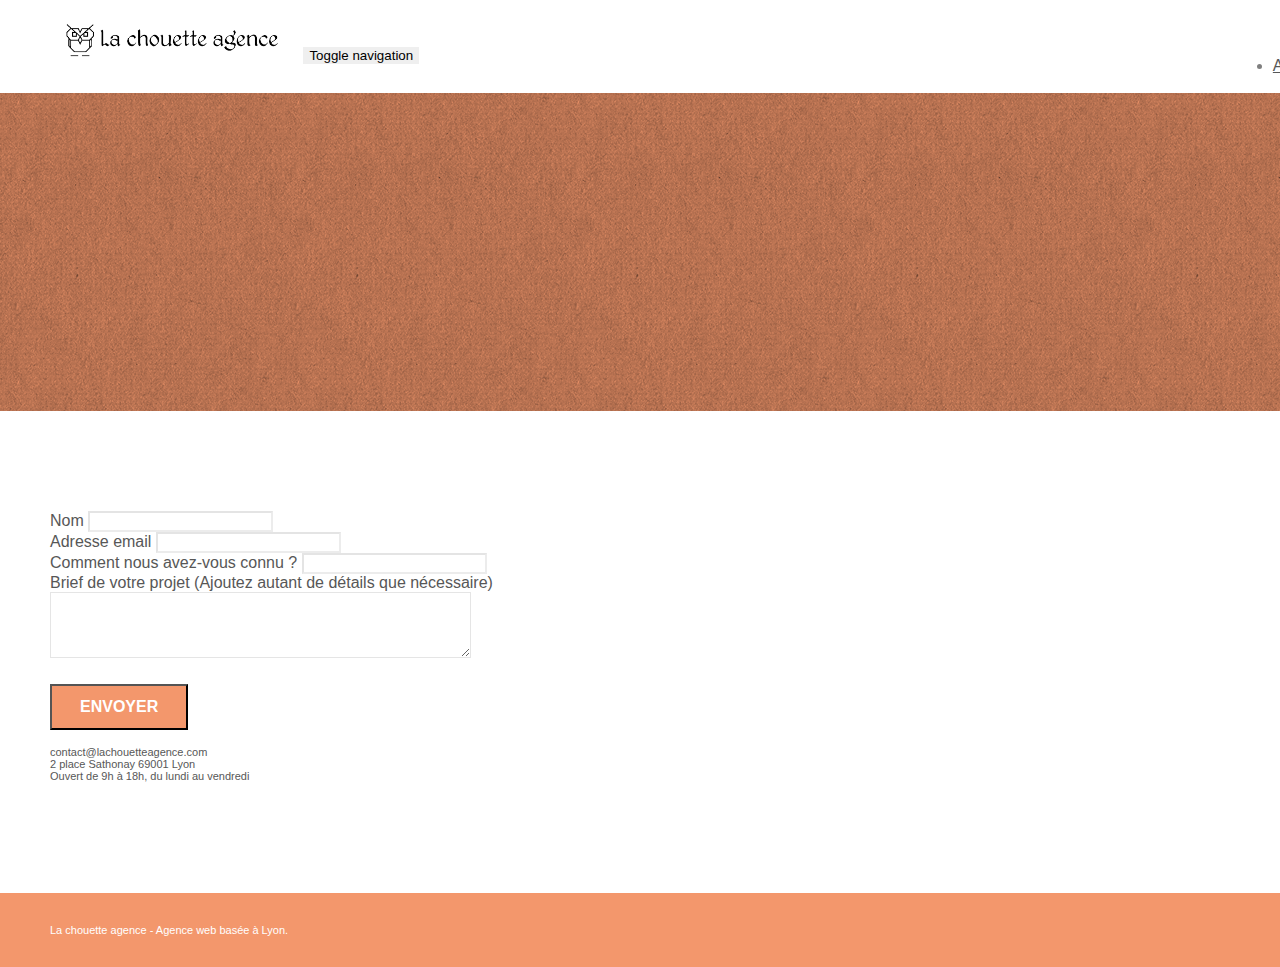
==== contact.html @ d4daa2a4 "Modification de la balise "title"" ====
<!doctype html>
<html lang="fr">
<head>
    <meta charset="utf-8">
    <meta name="description" content="">
    <meta name="viewport" content="width=device-width, initial-scale=1.0, viewport-fit=cover">
    <link rel="shortcut icon" type="image/png" href="favicon.jpg">
    
	<link rel="stylesheet" type="text/css" href="./css/bootstrap.min.css">
	<link rel="stylesheet" type="text/css" href="style.css">
	<link rel="stylesheet" type="text/css" href="./css/font-awesome.min.css">
	<link rel="stylesheet" type="text/css" href="./css/et-line.min.css">
	
    
	<script src="./js/jquery-2.1.0.min.js"></script>
	<script src="./js/bootstrap.min.js"></script>
	<script src="./js/blocs.min.js"></script>
	<script src="./js/jqBootstrapValidation.js"></script>
	<script src="./js/formHandler.js"></script>
    <title>Contact</title>

    
<!-- Analytics -->
 
<!-- Analytics END -->
    
</head>
<body>
<!-- Principal conteneur -->
<div class="page-container">
    
<!-- bloc-0 -->
<div class="bloc bgc-white l-bloc " id="bloc-0">
	<div class="container bloc-sm">
		<nav class="navbar row">
			<div class="navbar-header">
				<a class="navbar-brand" href="index.html"><img src="img/la-chouette-agence.png" alt="paris web design logo agence web meilleure agence" height="40" /></a>
				<button id="nav-toggle" type="button" class="ui-navbar-toggle navbar-toggle" data-toggle="collapse" data-target=".navbar-1">
					<span class="sr-only">Toggle navigation</span><span class="icon-bar"></span><span class="icon-bar"></span><span class="icon-bar"></span>
				</button>
			</div>
			<div class="collapse navbar-collapse navbar-1 special-dropdown-nav">
				<ul class="site-navigation nav navbar-nav">
					<li>
						<a href="index.html">Accueil</a>
					</li>
					<li>
					</li>
					<li>
						<a href="contact.html">contact</a>
					</li>
				</ul>
			</div>
		</nav>
	</div>
</div>
<!-- bloc-0 END -->

<!-- bloc-6 -->
<div class="bloc bg-dots-bg bg-repeat bgc-atomic-tangerine d-bloc bloc-bg-texture texture-paper" id="bloc-6">
	<div class="container bloc-lg">
		<div class="row">
			<div class="col-sm-12">
				<h1 class="text-center hero-bloc-text tc-white">
					Parlons web design !
				</h1>
				<p class="text-center mg-lg tc-white tight-width-whitespace">
					Nous sommes ravis que vous souhaitiez collaborer avec notre agence.<br>
					Parlez-nous de votre projet en complétant le formulaire ci-dessous.
				</p>
			</div>
		</div>
	</div>
</div>
<!-- bloc-6 END -->

<!-- bloc-7 -->
<div class="bloc bgc-white l-bloc" id="bloc-7">
	<div class="container bloc-lg">
		<div class="row">
			<div class="col-sm-6">
				<form id="form_1" novalidate success-msg="Your message has been sent." fail-msg="Sorry it seems that our mail server is not responding, Sorry for the inconvenience!">
					<div class="form-group">
						<label>
							Nom
						</label>
						<input id="name" class="form-control" required />
					</div>
					<div class="form-group">
						<label>
							Adresse email
						</label>
						<input id="email" class="form-control" type="email" required />
					</div>
					<div class="form-group">
						<label>
							Comment nous avez-vous connu ?
						</label>
						<input class="form-control" type="email" required id="input_504" />
					</div>
					<div class="form-group">
						<label>
							Brief de votre projet (Ajoutez autant de détails que nécessaire)<br>
						</label><textarea id="message" class="form-control" rows="4" cols="50" required></textarea>
					</div> 
					<button class="bloc-button btn btn-lg btn-block cta-hero btn-atomic-tangerine" type="submit">
						Envoyer
					</button>
				</form>
			</div>
			<div class="col-sm-6">
				<p>
					contact@lachouetteagence.com<br>2 place Sathonay 69001 Lyon<br>Ouvert de 9h à 18h, du lundi au vendredi<br>
				</p>
			</div>
		</div>
	</div>
</div>
<!-- bloc-7 END -->

<!-- ScrollToTop Button -->
<a class="bloc-button btn btn-d scrollToTop" onclick="scrollToTarget('1')"><span class="fa fa-chevron-up"></span></a>
<!-- ScrollToTop Button END-->


<!-- Footer - bloc-8 -->
<div class="bloc bgc-atomic-tangerine d-bloc" id="bloc-8">
	<div class="container bloc-sm">
		<div class="row">
			<div class="col-sm-12">
				<p class="text-center white">
					La chouette agence - Agence web basée à Lyon.<br>
				</p>
				<div class="row row-no-gutters social">
					<div class="col-sm-3">
						<div class="text-center">
							<a class="social" href="index.html"><span class="fa fa-twitter icon-md"></span></a>
						</div>
					</div>
					<div class="col-sm-3">
						<div class="text-center">
							<a class="social" href="index.html"><span class="fa fa-facebook icon-md"></span></a>
						</div>
					</div>
					<div class="col-sm-3">
						<div class="text-center">
							<a class="social" href="index.html"><span class="fa fa-dribbble icon-md"></span></a>
						</div>
					</div>
					<div class="col-sm-3">
						<div class="text-center">
							<a class="social" href="index.html"><span class="fa fa-instagram icon-md"></span></a>
						</div>
					</div>
				</div>
			</div>
		</div>
	</div>
</div>
<!-- Footer - bloc-8 END -->

</div>
<!-- Principal conteneur END -->
    

</body>
</html>
---- style.css ----
body {
    margin: 0;
    padding: 0;
    background: #FFF;
    overflow-x: hidden;
    -webkit-font-smoothing: antialiased;
    -moz-osx-font-smoothing: grayscale;
}

a,
button {
    transition: all .3s ease-in-out;
    outline: none!important;
}

a:hover {
    text-decoration: none;
    cursor: pointer;
}

#page-loading-blocs-notifaction {
    position: fixed;
    top: 0;
    bottom: 0;
    width: 100%;
    z-index: 100000;
    background: #FFFFFF url("img/pageload-spinner.gif") no-repeat center center;
}

.bloc {
    width: 100%;
    clear: both;
    background: 50% 50% no-repeat;
    padding: 0 50px;
    -webkit-background-size: cover;
    -moz-background-size: cover;
    -o-background-size: cover;
    background-size: cover;
    position: relative;
}

.bloc .container {
    padding-left: 0;
    padding-right: 0;
}

.bloc-lg {
    padding: 100px 50px;
}

.bloc-md {
    padding: 50px;
}

.bloc-sm {
    padding: 20px 50px;
}

.bg-center,
.bg-l-edge,
.bg-r-edge,
.bg-t-edge,
.bg-b-edge,
.bg-tl-edge,
.bg-bl-edge,
.bg-tr-edge,
.bg-br-edge,
.bg-repeat {
    -webkit-background-size: auto!important;
    -moz-background-size: auto!important;
    -o-background-size: auto!important;
    background-size: auto!important;
}

.bg-repeat {
    background: repeat;
}

.bg-t-edge {
    background: top no-repeat;
}

.bloc-bg-texture::before {
    content: "";
    background-size: 2px 2px;
    position: absolute;
    top: 0;
    bottom: 0;
    left: 0;
    right: 0;
}

.texture-paper::before {
    background: url("img/texture-paper.png");
    background-size: 280px 280px;
}

.b-parallax {
    background-attachment: fixed;
}

.d-bloc {
    color: rgba(255, 255, 255, .7);
}

.d-bloc button:hover {
    color: rgba(255, 255, 255, .9);
}

.d-bloc .icon-round,
.d-bloc .icon-square,
.d-bloc .icon-rounded,
.d-bloc .icon-semi-rounded-a,
.d-bloc .icon-semi-rounded-b {
    border-color: rgba(255, 255, 255, .9);
}

.d-bloc .divider-h span {
    border-color: rgba(255, 255, 255, .2);
}

.d-bloc .a-btn,
.d-bloc .navbar a,
.d-bloc .navbar-brand,
.d-bloc a .icon-sm,
.d-bloc a .icon-md,
.d-bloc a .icon-lg,
.d-bloc a .icon-xl,
.d-bloc h1 a,
.d-bloc h2 a,
.d-bloc h3 a,
.d-bloc h4 a,
.d-bloc h5 a,
.d-bloc h6 a,
.d-bloc p a {
    color: rgba(255, 255, 255, .6);
}

.d-bloc .a-btn:hover,
.d-bloc .navbar a:hover,
.d-bloc .navbar-brand:hover,
.d-bloc a:hover .icon-sm,
.d-bloc a:hover .icon-md,
.d-bloc a:hover .icon-lg,
.d-bloc a:hover .icon-xl,
.d-bloc h1 a:hover,
.d-bloc h2 a:hover,
.d-bloc h3 a:hover,
.d-bloc h4 a:hover,
.d-bloc h5 a:hover,
.d-bloc h6 a:hover,
.d-bloc p a:hover {
    color: rgba(255, 255, 255, 1);
}

.d-bloc .navbar-toggle .icon-bar {
    background: rgba(255, 255, 255, 1);
}

.d-bloc .btn-wire,
.d-bloc .btn-wire:hover {
    color: rgba(255, 255, 255, 1);
    border-color: rgba(255, 255, 255, 1);
}

.d-bloc .panel {
    color: rgba(0, 0, 0, .5);
}

.d-bloc .panel button:hover {
    color: rgba(0, 0, 0, .7);
}

.d-bloc .panel icon {
    border-color: rgba(0, 0, 0, .7);
}

.d-bloc .panel .divider-h span {
    border-color: rgba(0, 0, 0, .1);
}

.d-bloc .panel .a-btn {
    color: rgba(0, 0, 0, .6);
}

.d-bloc .panel .a-btn:hover {
    color: rgba(0, 0, 0, 1);
}

.d-bloc .panel .btn-wire,
.d-bloc .panel .btn-wire:hover {
    color: rgba(0, 0, 0, .7);
    border-color: rgba(0, 0, 0, .3);
}

.d-bloc .panel,
.l-bloc {
    color: rgba(0, 0, 0, .5);
}

.d-bloc .panel button:hover,
.l-bloc button:hover {
    color: rgba(0, 0, 0, .7);
}

.l-bloc .icon-round,
.l-bloc .icon-square,
.l-bloc .icon-rounded,
.l-bloc .icon-semi-rounded-a,
.l-bloc .icon-semi-rounded-b {
    border-color: rgba(0, 0, 0, .7);
}

.d-bloc .panel .divider-h span,
.l-bloc .divider-h span {
    border-color: rgba(0, 0, 0, .1);
}

.d-bloc .panel .a-btn,
.l-bloc .a-btn,
.l-bloc .navbar a,
.l-bloc .navbar-brand,
.l-bloc a .icon-sm,
.l-bloc a .icon-md,
.l-bloc a .icon-lg,
.l-bloc a .icon-xl,
.l-bloc h1 a,
.l-bloc h2 a,
.l-bloc h3 a,
.l-bloc h4 a,
.l-bloc h5 a,
.l-bloc h6 a,
.l-bloc p a {
    color: rgba(0, 0, 0, .6);
}

.d-bloc .panel .a-btn:hover,
.l-bloc .a-btn:hover,
.l-bloc .navbar a:hover,
.l-bloc .navbar-brand:hover,
.l-bloc a:hover .icon-sm,
.l-bloc a:hover .icon-md,
.l-bloc a:hover .icon-lg,
.l-bloc a:hover .icon-xl,
.l-bloc h1 a:hover,
.l-bloc h2 a:hover,
.l-bloc h3 a:hover,
.l-bloc h4 a:hover,
.l-bloc h5 a:hover,
.l-bloc h6 a:hover,
.l-bloc p a:hover {
    color: rgba(0, 0, 0, 1);
}

.l-bloc .navbar-toggle .icon-bar {
    color: rgba(0, 0, 0, .6);
}

.d-bloc .panel .btn-wire,
.d-bloc .panel .btn-wire:hover,
.l-bloc .btn-wire,
.l-bloc .btn-wire:hover {
    color: rgba(0, 0, 0, .7);
    border-color: rgba(0, 0, 0, .3);
}

.voffset {
    margin-top: 30px;
}

.voffset-lg {
    margin-top: 80px;
}

.row-no-gutters {
    margin-right: 0;
    margin-left: 0;
}

.row.row-no-gutters > [class^="col-"],
.row.row-no-gutters > [class*=" col-"] {
    padding-right: 0;
    padding-left: 0;
}

#bloc-1-hero h1 {
    font-size: 32px;
}

.navbar {
    margin-bottom: 0;
    z-index: 1;
}

.navbar-brand {
    height: auto;
    padding: 3px 15px;
    font-size: 25px;
    font-weight: normal;
    font-weight: 600;
    line-height: 44px;
}

.navbar-brand img {
    max-height: 200px;
    margin: 0 5px 0 0;
    display: inline;
}

.navbar-brand img[src$=svg] {
    min-width: 100px;
}

.nav-center .navbar-brand img {
    margin: 0;
}

.navbar .nav {
    padding-top: 2px;
    margin-right: -16px;
    float: right;
    z-index: 1;
}

.nav > li {
    float: left;
    margin-top: 4px;
    font-size: 16px;
}

.navbar-nav .open .dropdown-menu > li > a {
    text-align: inherit;
}

.nav > li a:hover,
.nav > li a:focus {
    background: transparent;
}

.navbar-toggle {
    margin: 10px 10px 0 0;
    border: 0px;
}

.navbar-toggle:hover {
    background: transparent!important;
}

.navbar-toggle .icon-bar {
    background-color: rgba(0, 0, 0, .5);
    width: 26px;
}

.nav-invert .navbar .nav {
    float: left;
}

.nav-invert .navbar-header,
.nav-invert .navbar-brand {
    float: right;
    position: relative;
    z-index: 2;
}

@media (min-width: 768px) {
    .site-navigation {
        position: absolute;
        top: 50%;
        right: 20px;
        transform: translate(0, -50%);
        -webkit-transform: translateY(-50%);
    }
    .nav > li .dropdown-menu a,
    .nav > li .dropdown-menu a:hover {
        color: #484848;
    }
    .nav-invert .site-navigation {
        left: 0;
        right: 0;
    }
    .nav-center {
        text-align: center;
    }
    .nav-center .navbar-header {
        width: 100%;
    }
    .nav-center .navbar-header,
    .nav-center .navbar-brand,
    .nav-center .nav > li {
        float: none;
        display: inline-block;
    }
    .nav-center .site-navigation {
        position: relative;
        width: 100%;
        right: 0;
        margin-right: 0px;
        margin-top: 20px;
    }
    .nav-center.mini-nav .navbar-toggle {
        float: none;
        margin: 10px auto 0;
    }
}

.nav > li > .dropdown a {
    background: none!important;
    display: block;
    padding: 14px 15px;
}

nav .caret {
    margin: 0 5px;
}

.dropdown-menu .dropdown-menu {
    top: -8px;
    left: 100%;
}

.dropdown-menu .dropmenu-flow-right {
    top: 100%;
    left: 0;
    margin-left: -1px;
    border-top-left-radius: 0;
    border-top-right-radius: 0;
}

.dropdown-menu .dropdown span {
    border: 4px solid black;
    border-top-color: transparent;
    border-right-color: transparent;
    border-bottom-color: transparent;
    margin: 6px -5px 0 0!important;
    float: right;
}

.mg-md {
    margin-top: 10px;
    margin-bottom: 20px;
}

.mg-lg {
    margin-top: 10px;
    margin-bottom: 40px;
}

.btn {
    margin: 0 5px 5px 0;
}

.btn.pull-right {
    margin: 0 0 5px 5px;
}

.btn-d,
.btn-d:hover,
.btn-d:focus {
    color: #FFF;
    background: rgba(0, 0, 0, .3);
}

button {
    outline: none!important;
}

.btn-rd {
    border-radius: 40px;
}

.btn-clean {
    border: 1px solid rgba(0, 0, 0, .08);
    border-bottom-color: rgba(0, 0, 0, .1);
    text-shadow: 0 1px 0 rgba(0, 0, 1, .1);
    box-shadow: 0 1px 3px rgba(0, 0, 1, .25), inset 0 1px 0 0 rgba(255, 255, 255, .15);
}

.icon-md {
    font-size: 30px!important;
}

.icon-lg {
    font-size: 60px!important;
}

.sm-shadow {
    text-shadow: 0 1px 2px rgba(0, 0, 0, .3);
}

.panel-sq,
.panel-sq .panel-heading,
.panel-sq .panel-footer {
    border-radius: 0;
}

.panel-rd {
    border-radius: 30px;
}

.panel-rd .panel-heading {
    border-radius: 29px 29px 0 0;
}

.panel-rd .panel-footer {
    border-radius: 0 0 29px 29px;
}

.form-control {
    border-color: rgba(0, 0, 0, .1);
    box-shadow: none;
}

.scrollToTop {
    width: 40px;
    height: 40px;
    position: fixed;
    bottom: 20px;
    right: 20px;
    opacity: 0;
    z-index: 500;
    transition: all .3s ease-in-out;
}

.scrollToTop span {
    margin-top: 6px;
}

.showScrollTop {
    font-size: 14px;
    opacity: 1;
}

a[data-lightbox] {
    position: relative;
    display: block;
    text-align: center;
}

a[data-lightbox]:hover::before {
    content: "+";
    font-family: "HelveticaNeue-Light", "Helvetica Neue Light", "Helvetica Neue", Helvetica, Arial;
    font-size: 32px;
    width: 50px;
    height: 50px;
    margin-left: -25px;
    border-radius: 50%;
    background: rgba(0, 0, 0, .6);
    color: #FFF;
    font-weight: 100;
    z-index: 1;
    position: absolute;
    top: 50%;
    transform: translateY(-50%);
    -webkit-transform: translateY(-50%);
}

a[data-lightbox]:hover img {
    opacity: 0.6;
    -webkit-animation-fill-mode: none;
    animation-fill-mode: none;
}

#lightbox-modal {
    display: flex;
    align-items: center;
}

#lightbox-modal .modal-dialog {
    width: 90%;
    max-width: 900px;
    margin: 0 auto 0;
}

#lightbox-modal .modal-dialog img {
    max-height: 90vh;
    margin: 0 auto;
}

.lightbox-caption {
    padding: 20px;
    color: #FFF;
    background: rgba(0, 0, 0, .5);
    position: absolute;
    left: 15px;
    right: 15px;
    bottom: 5px;
}

.close-lightbox {
    color: #FFF;
    font-size: 30px;
    position: absolute;
    top: 20px;
    right: 20px;
    z-index: 20;
    background: rgba(0, 0, 0, .5);
    border: none;
    line-height: 30px;
    padding: 0 9px 5px;
    opacity: 0.3;
}

.close-lightbox:hover,
.next-lightbox:hover,
.prev-lightbox:hover {
    opacity: 1.0;
    color: #FFF;
}

.next-lightbox,
.prev-lightbox {
    font-size: 20px;
    color: rgba(255, 255, 255, .9);
    background: rgba(0, 0, 0, .5);
    transition: all .2s ease-in-out;
    position: absolute;
    top: 45%;
    z-index: 1;
    opacity: 0.4;
}

.next-lightbox {
    padding: 6px 8px 1px 13px;
    right: 25px;
}

.prev-lightbox {
    padding: 6px 13px 1px 10px;
    left: 25px;
}

.snapshot-lb .modal-body {
    padding-bottom: 45px;
}

.snapshot-lb .lightbox-caption {
    padding: 0;
    color: rgba(0, 0, 0, .5);
    background: none;
}

h1,
h2,
h3,
h4,
h5,
h6,
p,
label,
.btn,
a {
    font-family: "helvetica";
    font-weight: 400;
    color: #575757!important;
}

.container {
    max-width: 1000px;
}

.hero-bloc-text {
    font-size: 38px;
}

.hero-bloc-text-sub {
    font-size: 36px;
}

.statement-bloc-text {
    line-height: 26px;
    font-style: italic;
    font-size: 20px;
    text-align: center;
    font-weight: lighter;
    max-width: 520px;
    margin: auto auto auto auto;
}

p {
    font-size: 11px;
}

.tight-width-whitespace {
    max-width: 600px;
    margin: auto auto auto auto;
}

.h1 {
    font-size: 20px;
    font-family: "Open Sans";
}

.cta-hero {
    margin-top: 22px;
    color: #FFFFFF!important;
    text-transform: uppercase;
    padding: 12px 28px 12px 28px;
    font-size: 16px;
    font-weight: 700;
}

.social {
    max-width: 400px;
    margin: auto auto auto auto;
}

h2 {
    font-size: 22px;
    line-height: 1.4em;
}

h3 {
    font-size: 15px;
    text-transform: uppercase;
    font-weight: 700;
    color: #333333!important;
}

.med-width-whitespace {
    max-width: 800px;
    margin: auto auto auto auto;
    box-shadow: 0px 0px 0px #000000;
}

h1 {
    color: #333333!important;
}

h4 {
    color: #333333!important;
}

.icons {
    margin-bottom: 14px;
    margin-top: 24px;
}

.white {
    color: #FFFFFF!important;
}

.portfolio-thumb {
    margin-bottom: 24px;
}

.portfolio-row {
    margin-bottom: 44px;
    margin-top: 50px;
}

.avatar {
    box-shadow: 0px 4px 9px rgba(0, 0, 0, 0.3);
}

.black-background {
    background-color: rgba(165, 147, 99, 0.7);
    padding: 40px 40px 40px 40px;
}

.bold-link {
    font-weight: 900;
    text-decoration: underline!important;
}

.bgc-white {
    background-color: #FFFFFF;
}

.bgc-dark-slate-blue {
    background-color: #364577;
}

.bgc-atomic-tangerine {
    background-color: #F3976C;
}

.tc-white {
    color: #F3976C!important;
}

.btn-atomic-tangerine {
    background: #F3976C;
    color: #FFFFFF!important;
}

.btn-atomic-tangerine:hover {
    background: #c27956!important;
    color: #FFFFFF!important;
}

.ltc-white {
    color: #FFFFFF!important;
}

.ltc-white:hover {
    color: #cccccc!important;
}

.ltc-atomic-tangerine {
    color: #F3976C!important;
}

.ltc-atomic-tangerine:hover {
    color: #c27956!important;
}

.icon-dark-slate-blue {
    color: #364577!important;
    border-color: #364577!important;
}

.bg-dots-bg {
    background-image: url("img/dots-bg.png");
}

.bg-lines-h2-bg {
    background-image: url("img/lines-h2-bg.png");
}

.bg-banniere {
    background-image: url("img/la-chouette-agence-banniere.jpg");
}

.bg-presentation {
    background-image: url("img/image-de-presentation.bmp");
}

@media (max-width: 1024px) {
    .bloc {
        padding-left: 20px;
        padding-right: 20px;
    }
    .bloc.full-width-bloc,
    .bloc-tile-2.full-width-bloc .container,
    .bloc-tile-3.full-width-bloc .container,
    .bloc-tile-4.full-width-bloc .container {
        padding-left: 0;
        padding-right: 0;
    }
}

@media (max-width: 992px) and (min-width: 768px) {
    .navbar .nav {
        max-width: 80%
    }
    .nav-center.navbar .nav {
        max-width: 100%
    }
}

@media only screen and (min-device-width: 768px) and (max-device-width: 1024px) and (orientation: landscape) {
    .b-parallax {
        background-attachment: scroll;
    }
}

@media only screen and (min-device-width: 1024px) and (max-device-width: 1366px) and (-webkit-min-device-pixel-ratio: 1.5) {
    .b-parallax {
        background-attachment: scroll;
    }
}

@media (max-width: 991px) {
    .container {
        width: 100%;
    }
    .b-parallax {
        background-attachment: scroll;
    }
    .page-container,
    #hero-bloc {
        overflow-x: hidden;
        position: relative;
    }
    .bloc {
        padding-left: constant(safe-area-inset-left);
        padding-right: constant(safe-area-inset-right);
    }
    .bloc-group,
    .bloc-group .bloc {
        display: block;
        width: 100%;
    }
    .bloc-fill-screen .fill-bloc-top-edge,
    .bloc-fill-screen .fill-bloc-bottom-edge {
        padding: 0 20px;
        padding-left: constant(safe-area-inset-left);
        padding-right: constant(safe-area-inset-right);
    }
}

@media (max-width: 767px) {
    .page-container {
        overflow-x: hidden;
        position: relative;
    }
    h1,
    h2,
    h3,
    h4,
    h5,
    h6,
    p,
    #disqus_thread {
        padding-left: 10px!important;
        padding-right: 10px!important;
    }
    .b-parallax {
        background-attachment: scroll;
    }
    .navbar .nav {
        padding-top: 0;
        border-top: 1px solid rgba(0, 0, 0, .2);
        float: none!important;
    }
    .navbar.row {
        margin-left: 0;
        margin-right: 0;
    }
    .site-navigation {
        position: inherit;
        transform: none;
        -webkit-transform: none;
        -ms-transform: none;
    }
    .nav > li {
        margin-top: 0;
        border-bottom: 1px solid rgba(0, 0, 0, .1);
        background: rgba(0, 0, 0, .05);
        text-align: left;
        padding-left: 15px;
        width: 100%;
    }
    .nav > li:hover {
        background: rgba(0, 0, 0, .08);
    }
    .dropdown .dropdown a .caret {
        float: none;
        margin: 5px 0 0 10px!important;
        border: 4px solid black;
        border-bottom-color: transparent;
        border-right-color: transparent;
        border-left-color: transparent;
    }
    #hero-bloc .navbar .nav {
        background: rgba(0, 0, 0, .8);
    }
    #hero-bloc .navbar .nav a {
        color: rgba(255, 255, 255, .6);
    }
    .hero {
        padding: 50px 0;
    }
    .hero-nav {
        left: -1px;
        right: -1px;
    }
    .navbar-collapse {
        padding: 0;
        overflow-x: hidden;
        -webkit-box-shadow: none;
        box-shadow: none;
    }
    .navbar-brand img {
        max-height: 40px;
        width: auto;
    }
    .nav-invert .navbar-header {
        float: none;
        width: 100%;
    }
    .nav-invert .navbar-toggle {
        float: left;
        margin-left: 10px;
    }
    .bloc {
        padding-left: 0;
        padding-right: 0;
    }
    .bloc-xxl,
    .bloc-xl,
    .bloc-lg {
        padding: 40px 0;
    }
    .bloc-sm,
    .bloc-md {
        padding-left: 0;
        padding-right: 0;
    }
    .bloc-tile-2 .container,
    .bloc-tile-3 .container,
    .bloc-tile-4 .container,
    .bloc-fill-screen .fill-bloc-top-edge,
    .bloc-fill-screen .fill-bloc-bottom-edge {
        padding-left: 0;
        padding-right: 0;
    }
    .a-block {
        padding: 0 10px;
    }
    .btn-dwn {
        display: none;
    }
    .voffset {
        margin-top: 5px;
    }
    .voffset-md {
        margin-top: 20px;
    }
    .voffset-lg {
        margin-top: 30px;
    }
    form {
        padding: 5px;
    }
    .close-lightbox {
        display: inline-block;
    }
    .blocsapp-device-iphone5 {
        background-size: 216px 425px;
        padding-top: 60px;
        width: 216px;
        height: 425px;
    }
    .blocsapp-device-iphone5 img {
        width: 180px;
        height: 320px;
    }
}

@media (max-width: 400px) {
    .bloc {
        padding-left: 0;
        padding-right: 0;
    }
}

@media (max-width: 767px) {
    .bloc-mob-center-text {
        text-align: center;
    }
}
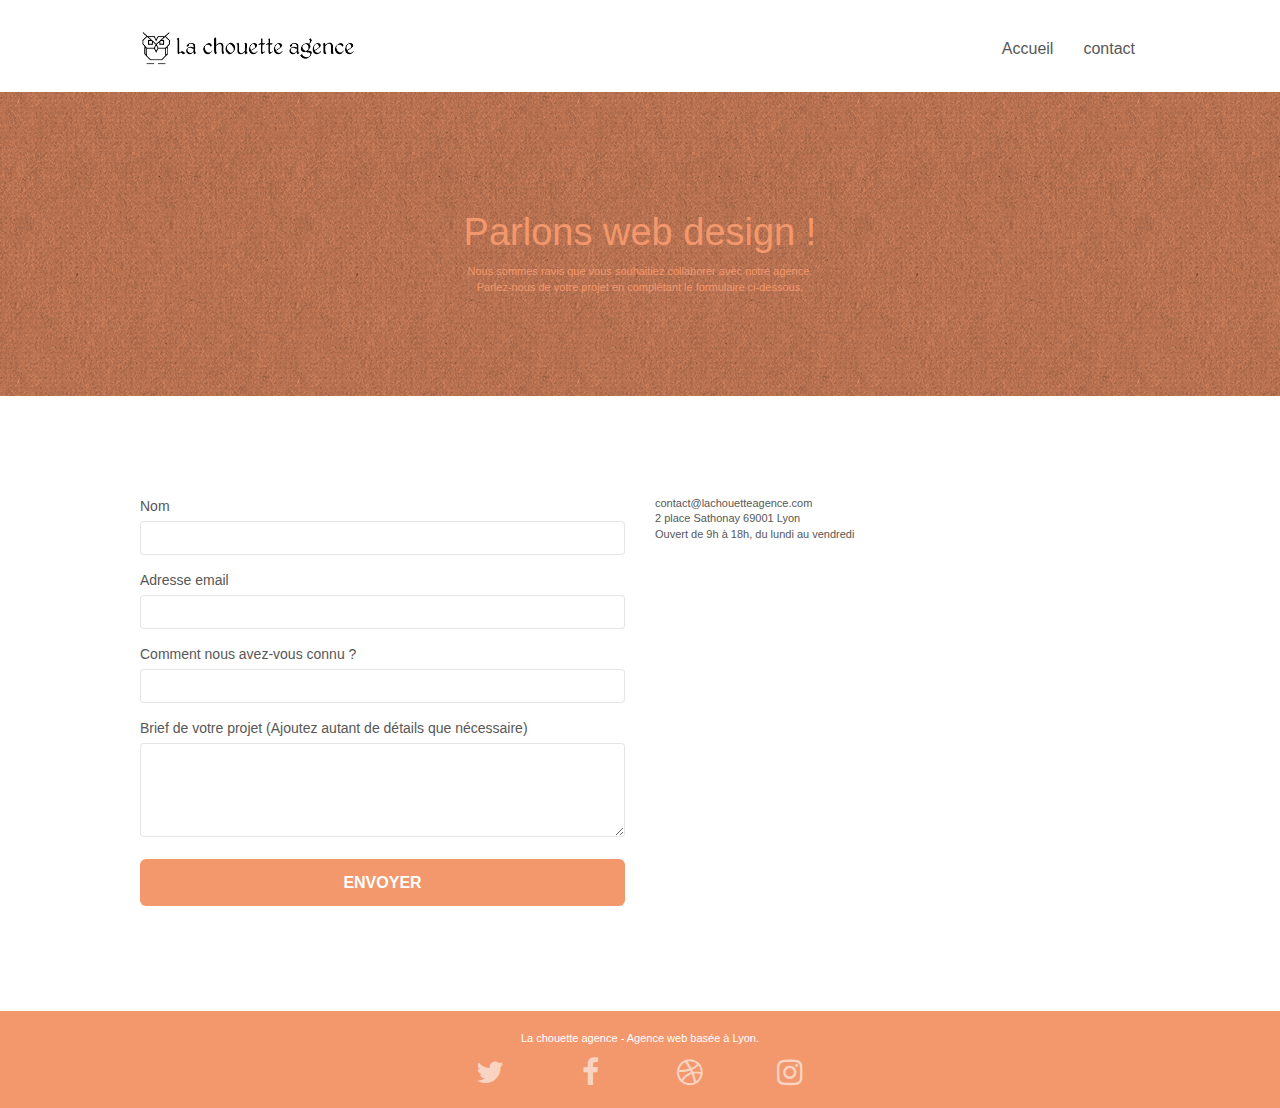
==== commit 1ff834f6: "Remplacement des images par des textes" ====
--- a/contact.html
+++ b/contact.html
@@ -2,22 +2,16 @@
 <html lang="fr">
 <head>
     <meta charset="utf-8">
-    <meta name="description" content="">
+    <meta name="description" content="La chouette agence est une agence de Web design qui aide les entreprises à devenir atractives et visibles sur internet">
     <meta name="viewport" content="width=device-width, initial-scale=1.0, viewport-fit=cover">
     <link rel="shortcut icon" type="image/png" href="favicon.jpg">
     
-	<link rel="stylesheet" type="text/css" href="./css/bootstrap.min.css">
+	<link rel="stylesheet" type="text/css" href="./css/bootstrap.css">
 	<link rel="stylesheet" type="text/css" href="style.css">
-	<link rel="stylesheet" type="text/css" href="./css/font-awesome.min.css">
-	<link rel="stylesheet" type="text/css" href="./css/et-line.min.css">
-	
-    
-	<script src="./js/jquery-2.1.0.min.js"></script>
-	<script src="./js/bootstrap.min.js"></script>
-	<script src="./js/blocs.min.js"></script>
-	<script src="./js/jqBootstrapValidation.js"></script>
-	<script src="./js/formHandler.js"></script>
-    <title>Contact</title>
+	<link rel="stylesheet" type="text/css" href="./css/font-awesome.css">
+	<link rel="stylesheet" type="text/css" href="./css/et-line.css">
+
+    <title>La chouette agence - Web design Lyon</title>
 
     
 <!-- Analytics -->
@@ -26,11 +20,9 @@
     
 </head>
 <body>
-<!-- Principal conteneur -->
-<div class="page-container">
     
 <!-- bloc-0 -->
-<div class="bloc bgc-white l-bloc " id="bloc-0">
+<header class="bloc bgc-white l-bloc " id="bloc-0">
 	<div class="container bloc-sm">
 		<nav class="navbar row">
 			<div class="navbar-header">
@@ -53,11 +45,14 @@
 			</div>
 		</nav>
 	</div>
-</div>
+</header>
 <!-- bloc-0 END -->
 
+<!-- Principal conteneur -->
+<main class="page-container">
+
 <!-- bloc-6 -->
-<div class="bloc bg-dots-bg bg-repeat bgc-atomic-tangerine d-bloc bloc-bg-texture texture-paper" id="bloc-6">
+<section class="bloc bg-dots-bg bg-repeat bgc-atomic-tangerine d-bloc bloc-bg-texture texture-paper" id="bloc-6">
 	<div class="container bloc-lg">
 		<div class="row">
 			<div class="col-sm-12">
@@ -71,11 +66,11 @@
 			</div>
 		</div>
 	</div>
-</div>
+</section>
 <!-- bloc-6 END -->
 
 <!-- bloc-7 -->
-<div class="bloc bgc-white l-bloc" id="bloc-7">
+<section class="bloc bgc-white l-bloc" id="bloc-7">
 	<div class="container bloc-lg">
 		<div class="row">
 			<div class="col-sm-6">
@@ -115,16 +110,18 @@
 			</div>
 		</div>
 	</div>
-</div>
+</section>
 <!-- bloc-7 END -->
 
 <!-- ScrollToTop Button -->
 <a class="bloc-button btn btn-d scrollToTop" onclick="scrollToTarget('1')"><span class="fa fa-chevron-up"></span></a>
 <!-- ScrollToTop Button END-->
 
+</main>
+<!-- Principal conteneur END -->
 
 <!-- Footer - bloc-8 -->
-<div class="bloc bgc-atomic-tangerine d-bloc" id="bloc-8">
+<footer class="bloc bgc-atomic-tangerine d-bloc" id="bloc-8">
 	<div class="container bloc-sm">
 		<div class="row">
 			<div class="col-sm-12">
@@ -156,12 +153,8 @@
 			</div>
 		</div>
 	</div>
-</div>
+</footer>
 <!-- Footer - bloc-8 END -->
-
-</div>
-<!-- Principal conteneur END -->
-    
 
 </body>
 </html>
--- a/css/et-line.css
+++ b/css/et-line.css
@@ -0,0 +1,519 @@
+@font-face {
+    font-family: et-line;
+    src: url(../fonts/et-line.eot);
+    src: url(../fonts/et-line.eot?#iefix) format('embedded-opentype'), url(../fonts/et-line.woff) format('woff'), url(../fonts/et-line.ttf) format('truetype'), url(../fonts/et-line.svg#et-line) format('svg');
+    font-weight: 400;
+    font-style: normal
+}
+
+.et-icon-adjustments,
+.et-icon-alarmclock,
+.et-icon-anchor,
+.et-icon-aperture,
+.et-icon-attachment,
+.et-icon-bargraph,
+.et-icon-basket,
+.et-icon-beaker,
+.et-icon-bike,
+.et-icon-book-open,
+.et-icon-briefcase,
+.et-icon-browser,
+.et-icon-calendar,
+.et-icon-camera,
+.et-icon-caution,
+.et-icon-chat,
+.et-icon-circle-compass,
+.et-icon-clipboard,
+.et-icon-clock,
+.et-icon-cloud,
+.et-icon-compass,
+.et-icon-desktop,
+.et-icon-dial,
+.et-icon-document,
+.et-icon-documents,
+.et-icon-download,
+.et-icon-dribbble,
+.et-icon-edit,
+.et-icon-envelope,
+.et-icon-expand,
+.et-icon-facebook,
+.et-icon-flag,
+.et-icon-focus,
+.et-icon-gears,
+.et-icon-genius,
+.et-icon-gift,
+.et-icon-global,
+.et-icon-globe,
+.et-icon-googleplus,
+.et-icon-grid,
+.et-icon-happy,
+.et-icon-hazardous,
+.et-icon-heart,
+.et-icon-hotairballoon,
+.et-icon-hourglass,
+.et-icon-key,
+.et-icon-laptop,
+.et-icon-layers,
+.et-icon-lifesaver,
+.et-icon-lightbulb,
+.et-icon-linegraph,
+.et-icon-linkedin,
+.et-icon-lock,
+.et-icon-magnifying-glass,
+.et-icon-map,
+.et-icon-map-pin,
+.et-icon-megaphone,
+.et-icon-mic,
+.et-icon-mobile,
+.et-icon-newspaper,
+.et-icon-notebook,
+.et-icon-paintbrush,
+.et-icon-paperclip,
+.et-icon-pencil,
+.et-icon-phone,
+.et-icon-picture,
+.et-icon-pictures,
+.et-icon-piechart,
+.et-icon-presentation,
+.et-icon-pricetags,
+.et-icon-printer,
+.et-icon-profile-female,
+.et-icon-profile-male,
+.et-icon-puzzle,
+.et-icon-quote,
+.et-icon-recycle,
+.et-icon-refresh,
+.et-icon-ribbon,
+.et-icon-rss,
+.et-icon-sad,
+.et-icon-scissors,
+.et-icon-scope,
+.et-icon-search,
+.et-icon-shield,
+.et-icon-speedometer,
+.et-icon-strategy,
+.et-icon-streetsign,
+.et-icon-tablet,
+.et-icon-target,
+.et-icon-telescope,
+.et-icon-toolbox,
+.et-icon-tools,
+.et-icon-tools-2,
+.et-icon-trophy,
+.et-icon-tumblr,
+.et-icon-twitter,
+.et-icon-upload,
+.et-icon-video,
+.et-icon-wallet,
+.et-icon-wine {
+    font-family: et-line;
+    speak: none;
+    font-style: normal;
+    font-weight: 400;
+    font-variant: normal;
+    text-transform: none;
+    line-height: 1;
+    -webkit-font-smoothing: antialiased;
+    -moz-osx-font-smoothing: grayscale;
+    display: inline-block
+}
+
+.et-icon-mobile:before {
+    content: "\e000"
+}
+
+.et-icon-laptop:before {
+    content: "\e001"
+}
+
+.et-icon-desktop:before {
+    content: "\e002"
+}
+
+.et-icon-tablet:before {
+    content: "\e003"
+}
+
+.et-icon-phone:before {
+    content: "\e004"
+}
+
+.et-icon-document:before {
+    content: "\e005"
+}
+
+.et-icon-documents:before {
+    content: "\e006"
+}
+
+.et-icon-search:before {
+    content: "\e007"
+}
+
+.et-icon-clipboard:before {
+    content: "\e008"
+}
+
+.et-icon-newspaper:before {
+    content: "\e009"
+}
+
+.et-icon-notebook:before {
+    content: "\e00a"
+}
+
+.et-icon-book-open:before {
+    content: "\e00b"
+}
+
+.et-icon-browser:before {
+    content: "\e00c"
+}
+
+.et-icon-calendar:before {
+    content: "\e00d"
+}
+
+.et-icon-presentation:before {
+    content: "\e00e"
+}
+
+.et-icon-picture:before {
+    content: "\e00f"
+}
+
+.et-icon-pictures:before {
+    content: "\e010"
+}
+
+.et-icon-video:before {
+    content: "\e011"
+}
+
+.et-icon-camera:before {
+    content: "\e012"
+}
+
+.et-icon-printer:before {
+    content: "\e013"
+}
+
+.et-icon-toolbox:before {
+    content: "\e014"
+}
+
+.et-icon-briefcase:before {
+    content: "\e015"
+}
+
+.et-icon-wallet:before {
+    content: "\e016"
+}
+
+.et-icon-gift:before {
+    content: "\e017"
+}
+
+.et-icon-bargraph:before {
+    content: "\e018"
+}
+
+.et-icon-grid:before {
+    content: "\e019"
+}
+
+.et-icon-expand:before {
+    content: "\e01a"
+}
+
+.et-icon-focus:before {
+    content: "\e01b"
+}
+
+.et-icon-edit:before {
+    content: "\e01c"
+}
+
+.et-icon-adjustments:before {
+    content: "\e01d"
+}
+
+.et-icon-ribbon:before {
+    content: "\e01e"
+}
+
+.et-icon-hourglass:before {
+    content: "\e01f"
+}
+
+.et-icon-lock:before {
+    content: "\e020"
+}
+
+.et-icon-megaphone:before {
+    content: "\e021"
+}
+
+.et-icon-shield:before {
+    content: "\e022"
+}
+
+.et-icon-trophy:before {
+    content: "\e023"
+}
+
+.et-icon-flag:before {
+    content: "\e024"
+}
+
+.et-icon-map:before {
+    content: "\e025"
+}
+
+.et-icon-puzzle:before {
+    content: "\e026"
+}
+
+.et-icon-basket:before {
+    content: "\e027"
+}
+
+.et-icon-envelope:before {
+    content: "\e028"
+}
+
+.et-icon-streetsign:before {
+    content: "\e029"
+}
+
+.et-icon-telescope:before {
+    content: "\e02a"
+}
+
+.et-icon-gears:before {
+    content: "\e02b"
+}
+
+.et-icon-key:before {
+    content: "\e02c"
+}
+
+.et-icon-paperclip:before {
+    content: "\e02d"
+}
+
+.et-icon-attachment:before {
+    content: "\e02e"
+}
+
+.et-icon-pricetags:before {
+    content: "\e02f"
+}
+
+.et-icon-lightbulb:before {
+    content: "\e030"
+}
+
+.et-icon-layers:before {
+    content: "\e031"
+}
+
+.et-icon-pencil:before {
+    content: "\e032"
+}
+
+.et-icon-tools:before {
+    content: "\e033"
+}
+
+.et-icon-tools-2:before {
+    content: "\e034"
+}
+
+.et-icon-scissors:before {
+    content: "\e035"
+}
+
+.et-icon-paintbrush:before {
+    content: "\e036"
+}
+
+.et-icon-magnifying-glass:before {
+    content: "\e037"
+}
+
+.et-icon-circle-compass:before {
+    content: "\e038"
+}
+
+.et-icon-linegraph:before {
+    content: "\e039"
+}
+
+.et-icon-mic:before {
+    content: "\e03a"
+}
+
+.et-icon-strategy:before {
+    content: "\e03b"
+}
+
+.et-icon-beaker:before {
+    content: "\e03c"
+}
+
+.et-icon-caution:before {
+    content: "\e03d"
+}
+
+.et-icon-recycle:before {
+    content: "\e03e"
+}
+
+.et-icon-anchor:before {
+    content: "\e03f"
+}
+
+.et-icon-profile-male:before {
+    content: "\e040"
+}
+
+.et-icon-profile-female:before {
+    content: "\e041"
+}
+
+.et-icon-bike:before {
+    content: "\e042"
+}
+
+.et-icon-wine:before {
+    content: "\e043"
+}
+
+.et-icon-hotairballoon:before {
+    content: "\e044"
+}
+
+.et-icon-globe:before {
+    content: "\e045"
+}
+
+.et-icon-genius:before {
+    content: "\e046"
+}
+
+.et-icon-map-pin:before {
+    content: "\e047"
+}
+
+.et-icon-dial:before {
+    content: "\e048"
+}
+
+.et-icon-chat:before {
+    content: "\e049"
+}
+
+.et-icon-heart:before {
+    content: "\e04a"
+}
+
+.et-icon-cloud:before {
+    content: "\e04b"
+}
+
+.et-icon-upload:before {
+    content: "\e04c"
+}
+
+.et-icon-download:before {
+    content: "\e04d"
+}
+
+.et-icon-target:before {
+    content: "\e04e"
+}
+
+.et-icon-hazardous:before {
+    content: "\e04f"
+}
+
+.et-icon-piechart:before {
+    content: "\e050"
+}
+
+.et-icon-speedometer:before {
+    content: "\e051"
+}
+
+.et-icon-global:before {
+    content: "\e052"
+}
+
+.et-icon-compass:before {
+    content: "\e053"
+}
+
+.et-icon-lifesaver:before {
+    content: "\e054"
+}
+
+.et-icon-clock:before {
+    content: "\e055"
+}
+
+.et-icon-aperture:before {
+    content: "\e056"
+}
+
+.et-icon-quote:before {
+    content: "\e057"
+}
+
+.et-icon-scope:before {
+    content: "\e058"
+}
+
+.et-icon-alarmclock:before {
+    content: "\e059"
+}
+
+.et-icon-refresh:before {
+    content: "\e05a"
+}
+
+.et-icon-happy:before {
+    content: "\e05b"
+}
+
+.et-icon-sad:before {
+    content: "\e05c"
+}
+
+.et-icon-facebook:before {
+    content: "\e05d"
+}
+
+.et-icon-twitter:before {
+    content: "\e05e"
+}
+
+.et-icon-googleplus:before {
+    content: "\e05f"
+}
+
+.et-icon-rss:before {
+    content: "\e060"
+}
+
+.et-icon-tumblr:before {
+    content: "\e061"
+}
+
+.et-icon-linkedin:before {
+    content: "\e062"
+}
+
+.et-icon-dribbble:before {
+    content: "\e063"
+}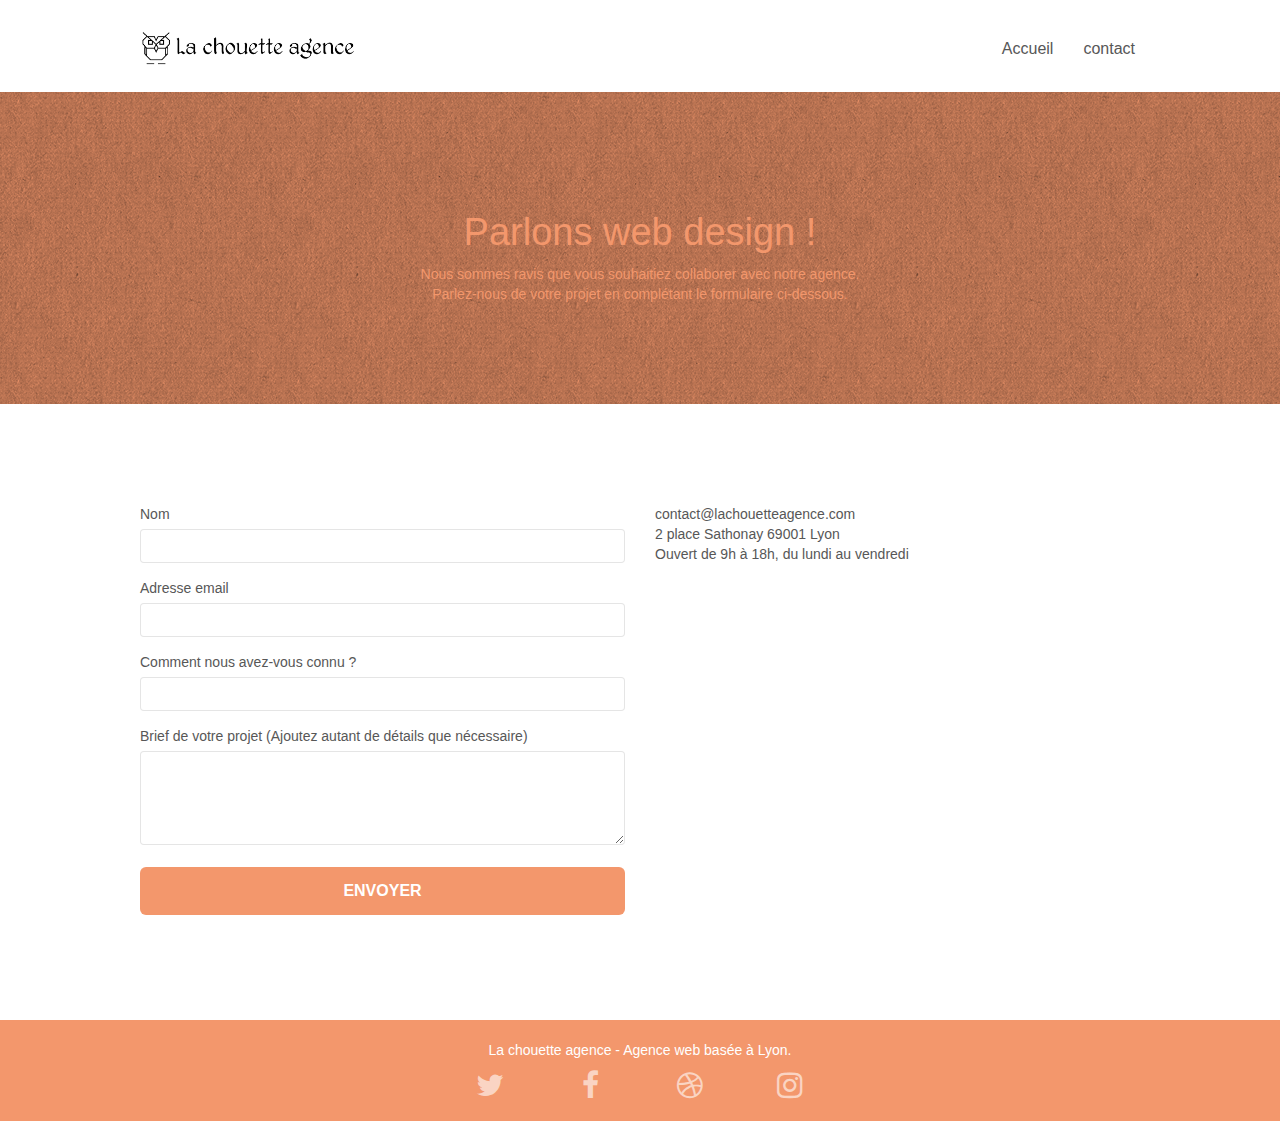
==== commit 6d0588b6: "Retour du .js car il sert pour le menu" ====
--- a/contact.html
+++ b/contact.html
@@ -10,6 +10,12 @@
 	<link rel="stylesheet" type="text/css" href="style.css">
 	<link rel="stylesheet" type="text/css" href="./css/font-awesome.css">
 	<link rel="stylesheet" type="text/css" href="./css/et-line.css">
+
+	<script src="./js/jquery-2.1.0.js"></script>
+	<script src="./js/bootstrap.js"></script>
+	<script src="./js/blocs.min.js"></script>
+	<script src="./js/jqBootstrapValidation.js"></script>
+	<script src="./js/formHandler.js"></script>
 
     <title>La chouette agence - Web design Lyon</title>
 
--- a/style.css
+++ b/style.css
@@ -676,10 +676,6 @@
     margin: auto auto auto auto;
 }
 
-p {
-    font-size: 11px;
-}
-
 .tight-width-whitespace {
     max-width: 600px;
     margin: auto auto auto auto;
@@ -822,7 +818,7 @@
 }
 
 .bg-presentation {
-    background-image: url("img/image-de-presentation.bmp");
+    background-image: url("img/image-de-presentation.jpg");
 }
 
 @media (max-width: 1024px) {
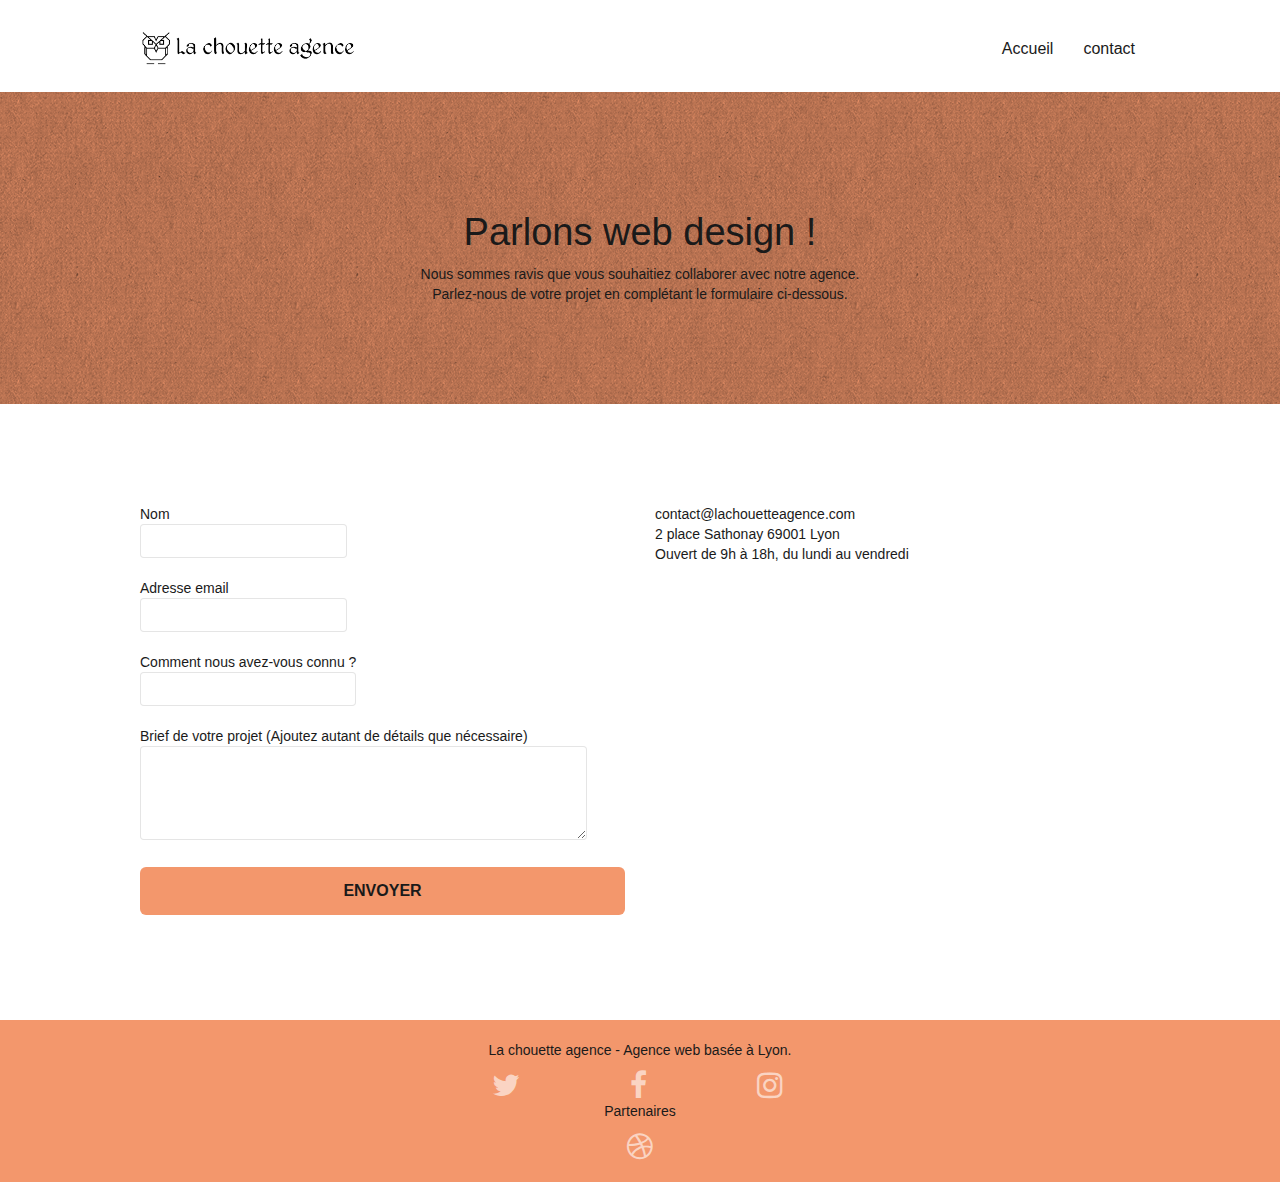
==== commit d0dcef17: "Ajout de black-background pour ameliorer l'accessibilité" ====
--- a/contact.html
+++ b/contact.html
@@ -84,25 +84,26 @@
 					<div class="form-group">
 						<label>
 							Nom
+						<input id="name" class="form-control" required />
 						</label>
-						<input id="name" class="form-control" required />
 					</div>
 					<div class="form-group">
 						<label>
-							Adresse email
+							Adresse email						
+						<input id="email" class="form-control" type="email" required />
 						</label>
-						<input id="email" class="form-control" type="email" required />
 					</div>
 					<div class="form-group">
 						<label>
 							Comment nous avez-vous connu ?
+						<input class="form-control" type="email" required id="input_504" />
 						</label>
-						<input class="form-control" type="email" required id="input_504" />
 					</div>
 					<div class="form-group">
 						<label>
 							Brief de votre projet (Ajoutez autant de détails que nécessaire)<br>
-						</label><textarea id="message" class="form-control" rows="4" cols="50" required></textarea>
+						<textarea id="message" class="form-control" rows="4" cols="50" required></textarea>
+						</label>
 					</div> 
 					<button class="bloc-button btn btn-lg btn-block cta-hero btn-atomic-tangerine" type="submit">
 						Envoyer
@@ -137,24 +138,27 @@
 				<div class="row row-no-gutters social">
 					<div class="col-sm-3">
 						<div class="text-center">
-							<a class="social" href="index.html"><span class="fa fa-twitter icon-md"></span></a>
+							<a class="social" href="https://twitter.com/home?lang=fr" aria-label="twitter"><span class="fa fa-twitter icon-md"></span></a>
 						</div>
 					</div>
 					<div class="col-sm-3">
 						<div class="text-center">
-							<a class="social" href="index.html"><span class="fa fa-facebook icon-md"></span></a>
+							<a class="social" href="https://www.facebook.com/"  aria-label="facebook"><span class="fa fa-facebook icon-md"></span></a>
 						</div>
 					</div>
 					<div class="col-sm-3">
 						<div class="text-center">
-							<a class="social" href="index.html"><span class="fa fa-dribbble icon-md"></span></a>
+							<a class="social" href="https://www.instagram.com/?hl=fr" aria-label="instagram" ><span class="fa fa-instagram icon-md"></span></a>
 						</div>
 					</div>
-					<div class="col-sm-3">
-						<div class="text-center">
-							<a class="social" href="index.html"><span class="fa fa-instagram icon-md"></span></a>
-						</div>
-					</div>
+				</div>	
+				<p class="text-center white">
+						Partenaires<br>				
+				</p>
+				<div class="row row-no-gutters social">
+					<div class="text-center">
+						<a href="https://dribbble.com/" aria-label="dribble"><span class="fa fa-dribbble icon-md"></span></a>	
+					</div>																									
 				</div>
 			</div>
 		</div>
--- a/style.css
+++ b/style.css
@@ -651,7 +651,7 @@
 a {
     font-family: "helvetica";
     font-weight: 400;
-    color: #575757!important;
+    color: #1a1a1a!important;
 }
 
 .container {
@@ -732,7 +732,7 @@
 }
 
 .white {
-    color: #FFFFFF!important;
+    color: #1a1a1a!important;
 }
 
 .portfolio-thumb {
@@ -771,21 +771,21 @@
 }
 
 .tc-white {
-    color: #F3976C!important;
+    color: #1a1a1a!important;
 }
 
 .btn-atomic-tangerine {
     background: #F3976C;
-    color: #FFFFFF!important;
+    color: #1a1a1a!important;
 }
 
 .btn-atomic-tangerine:hover {
     background: #c27956!important;
-    color: #FFFFFF!important;
+    color: #1a1a1a!important;
 }
 
 .ltc-white {
-    color: #FFFFFF!important;
+    color: #1a1a1a!important;
 }
 
 .ltc-white:hover {
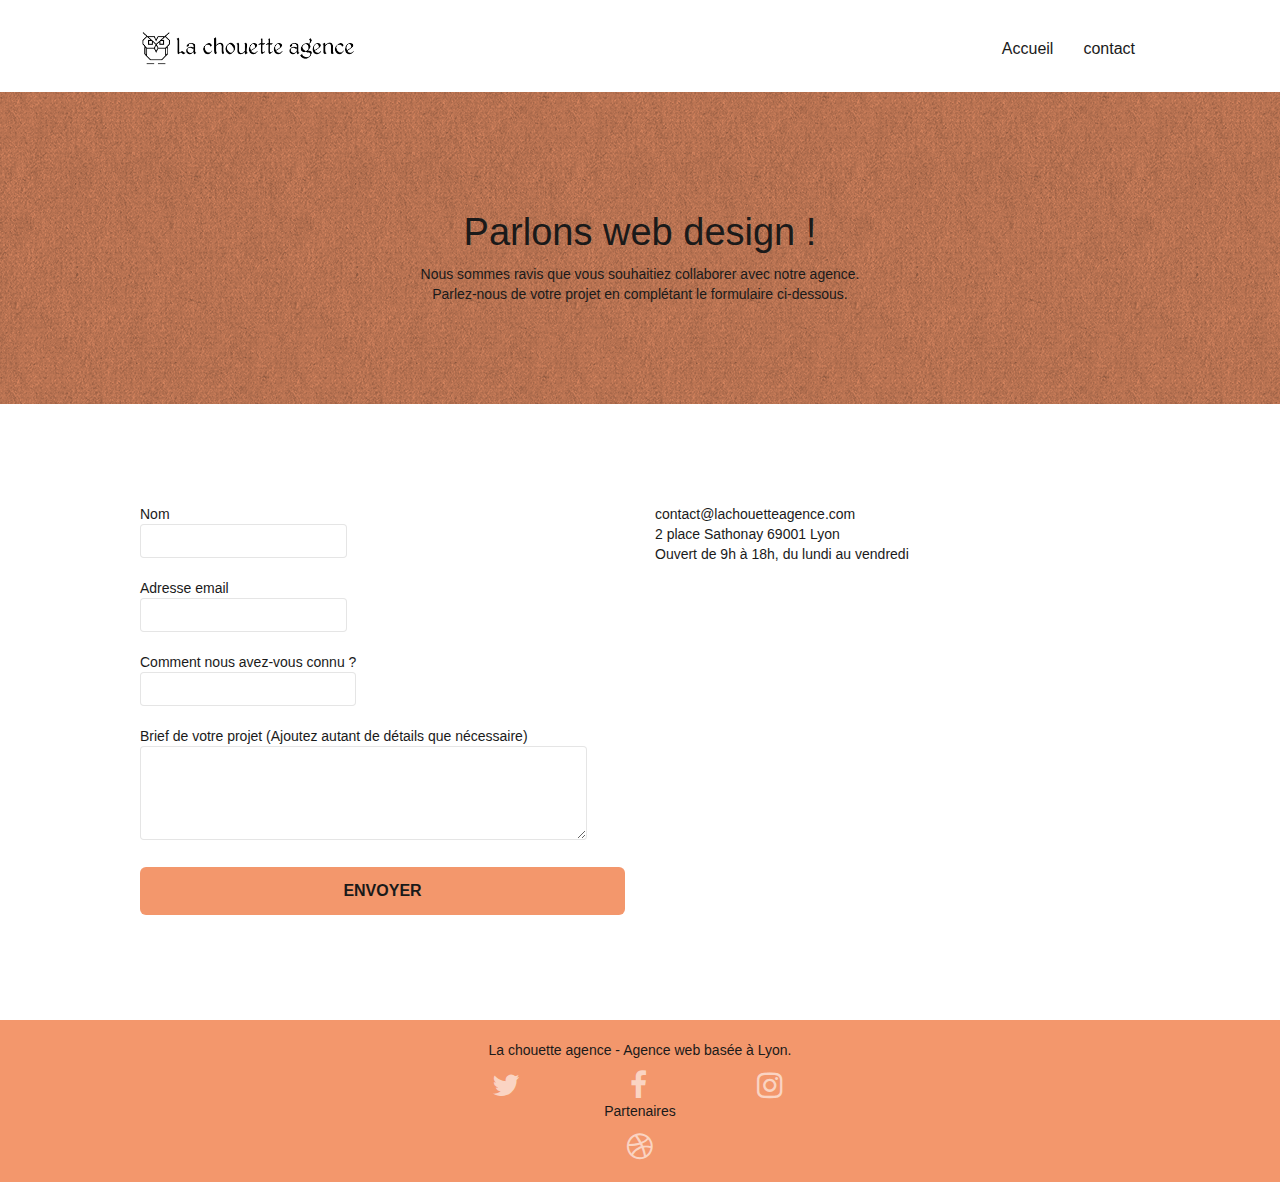
==== commit 5da575a3: "compression des fichiers images 2" ====
--- a/contact.html
+++ b/contact.html
@@ -32,7 +32,7 @@
 	<div class="container bloc-sm">
 		<nav class="navbar row">
 			<div class="navbar-header">
-				<a class="navbar-brand" href="index.html"><img src="img/la-chouette-agence.png" alt="paris web design logo agence web meilleure agence" height="40" /></a>
+				<a class="navbar-brand" href="index.html"><img src="img/la-chouette-agence-min.png" alt="paris web design logo agence web meilleure agence" height="40" /></a>
 				<button id="nav-toggle" type="button" class="ui-navbar-toggle navbar-toggle" data-toggle="collapse" data-target=".navbar-1">
 					<span class="sr-only">Toggle navigation</span><span class="icon-bar"></span><span class="icon-bar"></span><span class="icon-bar"></span>
 				</button>
--- a/style.css
+++ b/style.css
@@ -91,7 +91,7 @@
 }
 
 .texture-paper::before {
-    background: url("img/texture-paper.png");
+    background: url("img/texture-paper-min.png");
     background-size: 280px 280px;
 }
 
@@ -806,19 +806,19 @@
 }
 
 .bg-dots-bg {
-    background-image: url("img/dots-bg.png");
+    background-image: url("img/dots-bg-min.png");
 }
 
 .bg-lines-h2-bg {
-    background-image: url("img/lines-h2-bg.png");
+    background-image: url("img/lines-h2-bg-min.png");
 }
 
 .bg-banniere {
-    background-image: url("img/la-chouette-agence-banniere.jpg");
+    background-image: url("img/la-chouette-agence-banniere-min.jpg");
 }
 
 .bg-presentation {
-    background-image: url("img/image-de-presentation.jpg");
+    background-image: url("img/image-de-presentation-min.jpg");
 }
 
 @media (max-width: 1024px) {
